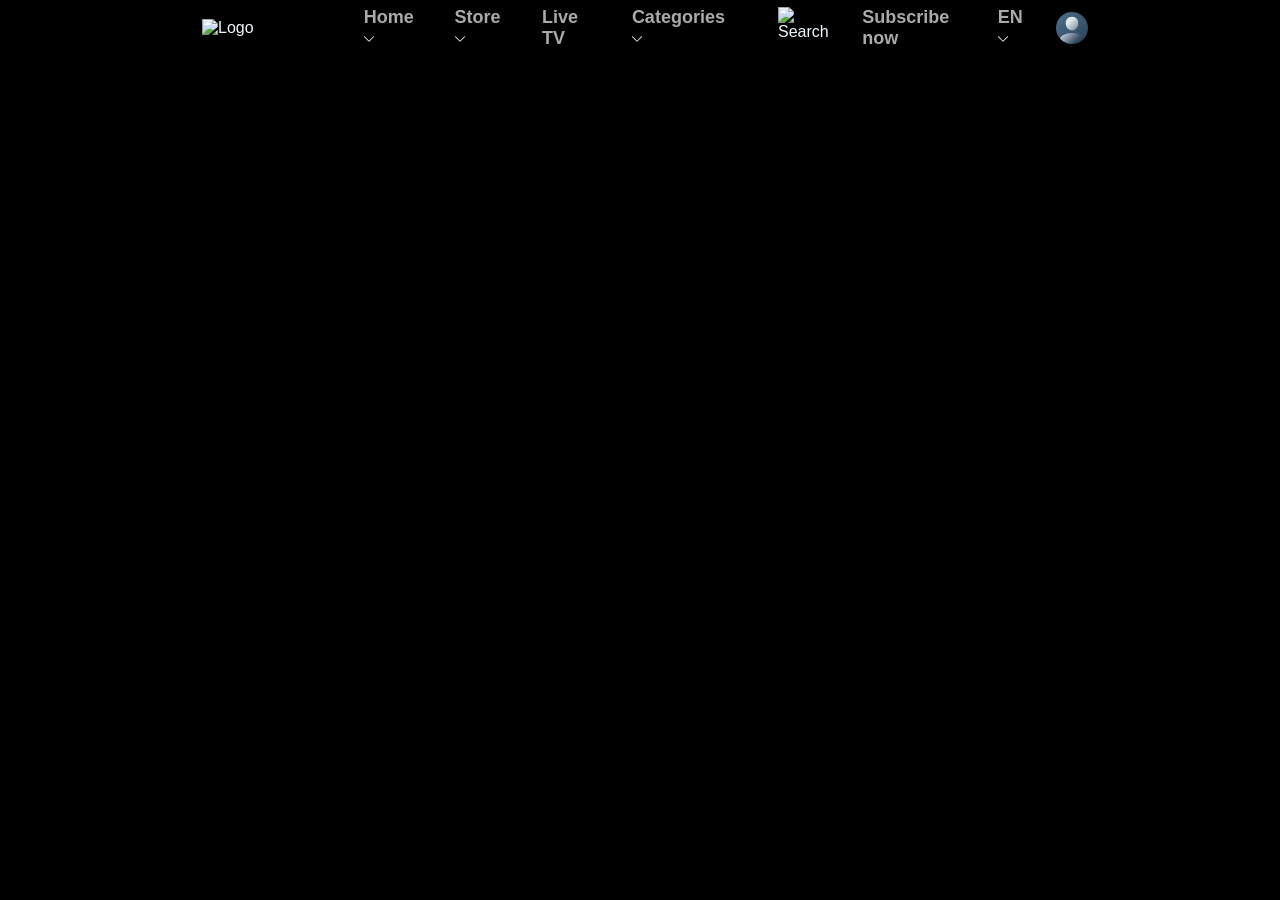
==== Test/Amazon Prime Video Clone/index.html @ bf1c27f3 "Amazon Prime Video Clone -Navbar Completed" ====
<!DOCTYPE html>
<html lang="en">
<head>
    <meta charset="UTF-8">
    <meta name="viewport" content="width=device-width, initial-scale=1.0">
    <title>Welcome to Prime Video</title>
    <link href="https://m.media-amazon.com/images/G/01/digital/video/DVUI/favicons/favicon.png" rel="shortcut icon"  type="image/x-icon"/>
    <link rel="stylesheet" href="style.css">
</head>
<body>
    <header>
        <nav class="nav" >
            <img src="/Amazon Prime Video Clone/assets/Logo-min.png" alt="Logo" width="100px">
            <div class="navbar" >
                <ul class="navlist">
                    <li>Home <svg fill="#ffffff" height="10px" width="10px" version="1.1" id="Layer_1" xmlns="http://www.w3.org/2000/svg" xmlns:xlink="http://www.w3.org/1999/xlink" viewBox="0 0 330 330" xml:space="preserve" stroke="#ffffff"><g id="SVGRepo_bgCarrier" stroke-width="0"></g><g id="SVGRepo_tracerCarrier" stroke-linecap="round" stroke-linejoin="round"></g><g id="SVGRepo_iconCarrier"> <path id="XMLID_225_" d="M325.607,79.393c-5.857-5.857-15.355-5.858-21.213,0.001l-139.39,139.393L25.607,79.393 c-5.857-5.857-15.355-5.858-21.213,0.001c-5.858,5.858-5.858,15.355,0,21.213l150.004,150c2.813,2.813,6.628,4.393,10.606,4.393 s7.794-1.581,10.606-4.394l149.996-150C331.465,94.749,331.465,85.251,325.607,79.393z"></path> </g></svg></li>
                    <li>Store <svg fill="#ffffff" height="10px" width="10px" version="1.1" id="Layer_1" xmlns="http://www.w3.org/2000/svg" xmlns:xlink="http://www.w3.org/1999/xlink" viewBox="0 0 330 330" xml:space="preserve" stroke="#ffffff"><g id="SVGRepo_bgCarrier" stroke-width="0"></g><g id="SVGRepo_tracerCarrier" stroke-linecap="round" stroke-linejoin="round"></g><g id="SVGRepo_iconCarrier"> <path id="XMLID_225_" d="M325.607,79.393c-5.857-5.857-15.355-5.858-21.213,0.001l-139.39,139.393L25.607,79.393 c-5.857-5.857-15.355-5.858-21.213,0.001c-5.858,5.858-5.858,15.355,0,21.213l150.004,150c2.813,2.813,6.628,4.393,10.606,4.393 s7.794-1.581,10.606-4.394l149.996-150C331.465,94.749,331.465,85.251,325.607,79.393z"></path> </g></svg></li>
                    <li>Live TV </li>
                    <li>Categories <svg fill="#ffffff" height="10px" width="10px" version="1.1" id="Layer_1" xmlns="http://www.w3.org/2000/svg" xmlns:xlink="http://www.w3.org/1999/xlink" viewBox="0 0 330 330" xml:space="preserve" stroke="#ffffff"><g id="SVGRepo_bgCarrier" stroke-width="0"></g><g id="SVGRepo_tracerCarrier" stroke-linecap="round" stroke-linejoin="round"></g><g id="SVGRepo_iconCarrier"> <path id="XMLID_225_" d="M325.607,79.393c-5.857-5.857-15.355-5.858-21.213,0.001l-139.39,139.393L25.607,79.393 c-5.857-5.857-15.355-5.858-21.213,0.001c-5.858,5.858-5.858,15.355,0,21.213l150.004,150c2.813,2.813,6.628,4.393,10.606,4.393 s7.794-1.581,10.606-4.394l149.996-150C331.465,94.749,331.465,85.251,325.607,79.393z"></path> </g></svg></li>
                </ul>
            </div>
            <div class="lastnavsec">
            <div class="search">
                <img src="/Amazon Prime Video Clone/assets/icons8-search-30.png" alt="Search">
            </div>
            <div class="sub">
                <span>Subscribe now</span>
                <span>EN <svg fill="#ffffff" height="10px" width="10px" version="1.1" id="Layer_1" xmlns="http://www.w3.org/2000/svg" xmlns:xlink="http://www.w3.org/1999/xlink" viewBox="0 0 330 330" xml:space="preserve" stroke="#ffffff"><g id="SVGRepo_bgCarrier" stroke-width="0"></g><g id="SVGRepo_tracerCarrier" stroke-linecap="round" stroke-linejoin="round"></g><g id="SVGRepo_iconCarrier"> <path id="XMLID_225_" d="M325.607,79.393c-5.857-5.857-15.355-5.858-21.213,0.001l-139.39,139.393L25.607,79.393 c-5.857-5.857-15.355-5.858-21.213,0.001c-5.858,5.858-5.858,15.355,0,21.213l150.004,150c2.813,2.813,6.628,4.393,10.606,4.393 s7.794-1.581,10.606-4.394l149.996-150C331.465,94.749,331.465,85.251,325.607,79.393z"></path> </g></svg></span>
                <img src="[data-uri]" alt="profile pic">
            </div>
        </div>
        </nav>
    </header>

    <main></main>
    
</body>
</html>
---- Test/Amazon Prime Video Clone/style.css ----
* {
    margin: 0;
    padding: 0;
}

body {
    background-color: black;
    color: aliceblue;
    font-family: sans-serif;
}

.nav {
    display: flex;
    align-items: center;
    gap: 19px;
    justify-content: center;
    padding: 7px;
    max-width: 70vw;
    margin: auto;

}



.nav img {
    padding-left: 10px;
    padding-right: 51px;
    
}

.navbar {
    display: flex;
}

.navlist {
    gap: 33px;
    list-style: none;
    display: flex;
    font-weight: 600;
    color: #aaa;
    font-size: 18px;
    align-items: center;
}

.sub {
    display: flex;
    color: #aaa;
    font-size: 18px;
    align-items: center;
    font-weight: 600;
    gap: 23px;
}

.sub img {
    width: 32px;
    height: 32px;
    padding: 0;
}

.lastnavsec{
    display: flex;
    /* gap: 13px; */
    justify-content: center;
}

.search img{
    padding-right: 28px;
    padding-left: 31px;
}
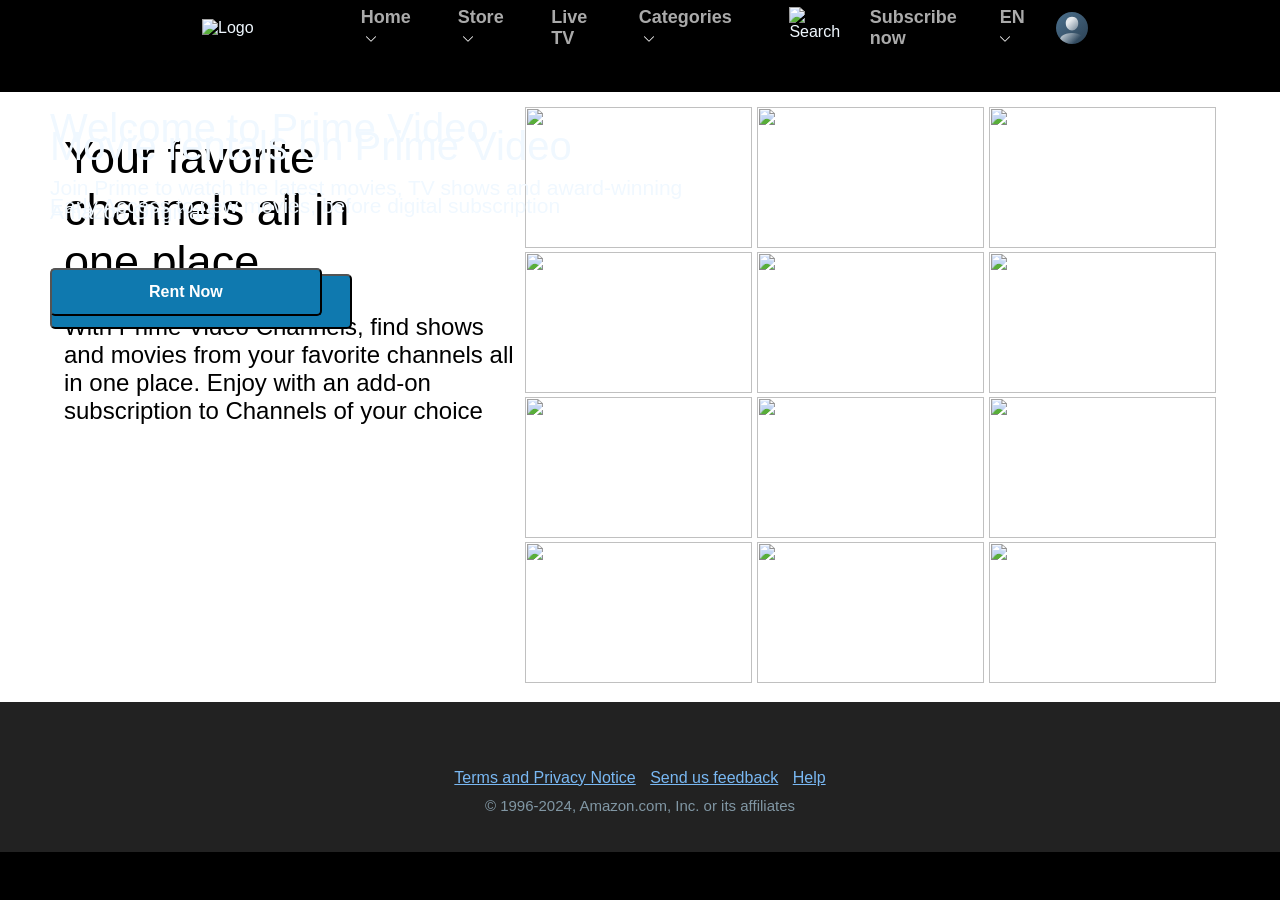
==== commit 0970fe9b: "Amazon Prime Video Clone Completed -navbar completed -main body completed -footer completed" ====
--- a/Test/Amazon Prime Video Clone/index.html
+++ b/Test/Amazon Prime Video Clone/index.html
@@ -1,38 +1,141 @@
 <!DOCTYPE html>
 <html lang="en">
+
 <head>
     <meta charset="UTF-8">
     <meta name="viewport" content="width=device-width, initial-scale=1.0">
     <title>Welcome to Prime Video</title>
-    <link href="https://m.media-amazon.com/images/G/01/digital/video/DVUI/favicons/favicon.png" rel="shortcut icon"  type="image/x-icon"/>
+    <link href="https://m.media-amazon.com/images/G/01/digital/video/DVUI/favicons/favicon.png" rel="shortcut icon"
+        type="image/x-icon" />
     <link rel="stylesheet" href="style.css">
 </head>
+
 <body>
     <header>
-        <nav class="nav" >
+        <nav class="nav">
             <img src="/Amazon Prime Video Clone/assets/Logo-min.png" alt="Logo" width="100px">
-            <div class="navbar" >
+            <div class="navbar">
                 <ul class="navlist">
-                    <li>Home <svg fill="#ffffff" height="10px" width="10px" version="1.1" id="Layer_1" xmlns="http://www.w3.org/2000/svg" xmlns:xlink="http://www.w3.org/1999/xlink" viewBox="0 0 330 330" xml:space="preserve" stroke="#ffffff"><g id="SVGRepo_bgCarrier" stroke-width="0"></g><g id="SVGRepo_tracerCarrier" stroke-linecap="round" stroke-linejoin="round"></g><g id="SVGRepo_iconCarrier"> <path id="XMLID_225_" d="M325.607,79.393c-5.857-5.857-15.355-5.858-21.213,0.001l-139.39,139.393L25.607,79.393 c-5.857-5.857-15.355-5.858-21.213,0.001c-5.858,5.858-5.858,15.355,0,21.213l150.004,150c2.813,2.813,6.628,4.393,10.606,4.393 s7.794-1.581,10.606-4.394l149.996-150C331.465,94.749,331.465,85.251,325.607,79.393z"></path> </g></svg></li>
-                    <li>Store <svg fill="#ffffff" height="10px" width="10px" version="1.1" id="Layer_1" xmlns="http://www.w3.org/2000/svg" xmlns:xlink="http://www.w3.org/1999/xlink" viewBox="0 0 330 330" xml:space="preserve" stroke="#ffffff"><g id="SVGRepo_bgCarrier" stroke-width="0"></g><g id="SVGRepo_tracerCarrier" stroke-linecap="round" stroke-linejoin="round"></g><g id="SVGRepo_iconCarrier"> <path id="XMLID_225_" d="M325.607,79.393c-5.857-5.857-15.355-5.858-21.213,0.001l-139.39,139.393L25.607,79.393 c-5.857-5.857-15.355-5.858-21.213,0.001c-5.858,5.858-5.858,15.355,0,21.213l150.004,150c2.813,2.813,6.628,4.393,10.606,4.393 s7.794-1.581,10.606-4.394l149.996-150C331.465,94.749,331.465,85.251,325.607,79.393z"></path> </g></svg></li>
+                    <li>Home <svg fill="#ffffff" height="10px" width="10px" version="1.1" id="Layer_1"
+                            xmlns="http://www.w3.org/2000/svg" xmlns:xlink="http://www.w3.org/1999/xlink"
+                            viewBox="0 0 330 330" xml:space="preserve" stroke="#ffffff">
+                            <g id="SVGRepo_bgCarrier" stroke-width="0"></g>
+                            <g id="SVGRepo_tracerCarrier" stroke-linecap="round" stroke-linejoin="round"></g>
+                            <g id="SVGRepo_iconCarrier">
+                                <path id="XMLID_225_"
+                                    d="M325.607,79.393c-5.857-5.857-15.355-5.858-21.213,0.001l-139.39,139.393L25.607,79.393 c-5.857-5.857-15.355-5.858-21.213,0.001c-5.858,5.858-5.858,15.355,0,21.213l150.004,150c2.813,2.813,6.628,4.393,10.606,4.393 s7.794-1.581,10.606-4.394l149.996-150C331.465,94.749,331.465,85.251,325.607,79.393z">
+                                </path>
+                            </g>
+                        </svg></li>
+                    <li>Store <svg fill="#ffffff" height="10px" width="10px" version="1.1" id="Layer_1"
+                            xmlns="http://www.w3.org/2000/svg" xmlns:xlink="http://www.w3.org/1999/xlink"
+                            viewBox="0 0 330 330" xml:space="preserve" stroke="#ffffff">
+                            <g id="SVGRepo_bgCarrier" stroke-width="0"></g>
+                            <g id="SVGRepo_tracerCarrier" stroke-linecap="round" stroke-linejoin="round"></g>
+                            <g id="SVGRepo_iconCarrier">
+                                <path id="XMLID_225_"
+                                    d="M325.607,79.393c-5.857-5.857-15.355-5.858-21.213,0.001l-139.39,139.393L25.607,79.393 c-5.857-5.857-15.355-5.858-21.213,0.001c-5.858,5.858-5.858,15.355,0,21.213l150.004,150c2.813,2.813,6.628,4.393,10.606,4.393 s7.794-1.581,10.606-4.394l149.996-150C331.465,94.749,331.465,85.251,325.607,79.393z">
+                                </path>
+                            </g>
+                        </svg></li>
                     <li>Live TV </li>
-                    <li>Categories <svg fill="#ffffff" height="10px" width="10px" version="1.1" id="Layer_1" xmlns="http://www.w3.org/2000/svg" xmlns:xlink="http://www.w3.org/1999/xlink" viewBox="0 0 330 330" xml:space="preserve" stroke="#ffffff"><g id="SVGRepo_bgCarrier" stroke-width="0"></g><g id="SVGRepo_tracerCarrier" stroke-linecap="round" stroke-linejoin="round"></g><g id="SVGRepo_iconCarrier"> <path id="XMLID_225_" d="M325.607,79.393c-5.857-5.857-15.355-5.858-21.213,0.001l-139.39,139.393L25.607,79.393 c-5.857-5.857-15.355-5.858-21.213,0.001c-5.858,5.858-5.858,15.355,0,21.213l150.004,150c2.813,2.813,6.628,4.393,10.606,4.393 s7.794-1.581,10.606-4.394l149.996-150C331.465,94.749,331.465,85.251,325.607,79.393z"></path> </g></svg></li>
+                    <li>Categories <svg fill="#ffffff" height="10px" width="10px" version="1.1" id="Layer_1"
+                            xmlns="http://www.w3.org/2000/svg" xmlns:xlink="http://www.w3.org/1999/xlink"
+                            viewBox="0 0 330 330" xml:space="preserve" stroke="#ffffff">
+                            <g id="SVGRepo_bgCarrier" stroke-width="0"></g>
+                            <g id="SVGRepo_tracerCarrier" stroke-linecap="round" stroke-linejoin="round"></g>
+                            <g id="SVGRepo_iconCarrier">
+                                <path id="XMLID_225_"
+                                    d="M325.607,79.393c-5.857-5.857-15.355-5.858-21.213,0.001l-139.39,139.393L25.607,79.393 c-5.857-5.857-15.355-5.858-21.213,0.001c-5.858,5.858-5.858,15.355,0,21.213l150.004,150c2.813,2.813,6.628,4.393,10.606,4.393 s7.794-1.581,10.606-4.394l149.996-150C331.465,94.749,331.465,85.251,325.607,79.393z">
+                                </path>
+                            </g>
+                        </svg></li>
                 </ul>
             </div>
             <div class="lastnavsec">
-            <div class="search">
-                <img src="/Amazon Prime Video Clone/assets/icons8-search-30.png" alt="Search">
+                <div class="search">
+                    <img src="/Amazon Prime Video Clone/assets/icons8-search-30.png" alt="Search">
+                </div>
+                <div class="sub">
+                    <div>Subscribe now</div>
+                    <div>EN <svg fill="#ffffff" height="10px" width="10px" version="1.1" id="Layer_1"
+                            xmlns="http://www.w3.org/2000/svg" xmlns:xlink="http://www.w3.org/1999/xlink"
+                            viewBox="0 0 330 330" xml:space="preserve" stroke="#ffffff">
+                            <g id="SVGRepo_bgCarrier" stroke-width="0"></g>
+                            <g id="SVGRepo_tracerCarrier" stroke-linecap="round" stroke-linejoin="round"></g>
+                            <g id="SVGRepo_iconCarrier">
+                                <path id="XMLID_225_"
+                                    d="M325.607,79.393c-5.857-5.857-15.355-5.858-21.213,0.001l-139.39,139.393L25.607,79.393 c-5.857-5.857-15.355-5.858-21.213,0.001c-5.858,5.858-5.858,15.355,0,21.213l150.004,150c2.813,2.813,6.628,4.393,10.606,4.393 s7.794-1.581,10.606-4.394l149.996-150C331.465,94.749,331.465,85.251,325.607,79.393z">
+                                </path>
+                            </g>
+                        </svg></div>
+                    <img src="[data-uri]"
+                        alt="profile pic">
+                </div>
             </div>
-            <div class="sub">
-                <span>Subscribe now</span>
-                <span>EN <svg fill="#ffffff" height="10px" width="10px" version="1.1" id="Layer_1" xmlns="http://www.w3.org/2000/svg" xmlns:xlink="http://www.w3.org/1999/xlink" viewBox="0 0 330 330" xml:space="preserve" stroke="#ffffff"><g id="SVGRepo_bgCarrier" stroke-width="0"></g><g id="SVGRepo_tracerCarrier" stroke-linecap="round" stroke-linejoin="round"></g><g id="SVGRepo_iconCarrier"> <path id="XMLID_225_" d="M325.607,79.393c-5.857-5.857-15.355-5.858-21.213,0.001l-139.39,139.393L25.607,79.393 c-5.857-5.857-15.355-5.858-21.213,0.001c-5.858,5.858-5.858,15.355,0,21.213l150.004,150c2.813,2.813,6.628,4.393,10.606,4.393 s7.794-1.581,10.606-4.394l149.996-150C331.465,94.749,331.465,85.251,325.607,79.393z"></path> </g></svg></span>
-                <img src="[data-uri]" alt="profile pic">
-            </div>
-        </div>
         </nav>
     </header>
 
-    <main></main>
-    
+    <main>
+        <section class="section">
+            <div class="section-text">
+                <div class="sectext1">Welcome to Prime Video</div>
+                <div class="sectext2">Join Prime to watch the latest movies, TV shows and award-winning Amazon Originals
+                </div>
+                <button class="secbtn">Sign in to join Prime</button>
+            </div>
+            <div class="sectionimg">
+                <img src="/Amazon Prime Video Clone/assets/bk.jpg" alt="">
+            </div>
+        </section>
+        <section class="section">
+            <div class="section-text">
+                <div class="sectext1">Movie rentals on Prime Video</div>
+                <div class="sectext2">Early Access to new movies, before digital subscription</div>
+                <button class="secbtn2">Rent Now</button>
+            </div>
+            <div class="sectionimg">
+                <img src="/Amazon Prime Video Clone/assets/section bk.jpg" alt="">
+            </div>
+        </section>
+        <section class="section3">
+            <div class="secflex">
+                <div>
+                    <div class="sectext3">Your favorite channels all in one place</div>
+                    <div class="sectext4">With Prime Video Channels, find shows and movies from your favorite channels
+                        all in one place. Enjoy with an add-on subscription to Channels of your choice
+                    </div>
+                </div>
+                <div class="secimg">
+                    <div class="items"><img src="/Amazon Prime Video Clone/assets/LionsgatePlay-426X2946_V1.jpg" alt="">
+                    </div>
+                    <div class="items"><img src="/Amazon Prime Video Clone/assets/426x294_Discovery.jpg" alt=""></div>
+                    <div class="items"><img src="/Amazon Prime Video Clone/assets/426x294_BBC_PLAYER.png" alt=""></div>
+                    <div class="items"><img src="/Amazon Prime Video Clone/assets/426x294_MANORAMAMAX.jpg" alt=""></div>
+                    <div class="items"><img src="/Amazon Prime Video Clone/assets/hoichoi-426X2946_V1.jpg" alt=""></div>
+                    <div class="items"><img src="/Amazon Prime Video Clone/assets/426x294_Chaupal.png" alt=""></div>
+                    <div class="items"><img src="/Amazon Prime Video Clone/assets/426x294_Anime.jpg" alt=""></div>
+                    <div class="items"><img src="/Amazon Prime Video Clone/assets/426x294 sony.png" alt=""></div>
+                    <div class="items"><img src="/Amazon Prime Video Clone/assets/426x294_MGMPLUS.png" alt=""></div>
+                    <div class="items"><img src="/Amazon Prime Video Clone/assets/Vrott.png" alt=""></div>
+                    <div class="items"><img src="/Amazon Prime Video Clone/assets/Erosnow-426X2948_V1.jpg" alt=""></div>
+                    <div class="items"><img src="/Amazon Prime Video Clone/assets/Stingray.png" alt=""></div>
+                </div>
+            </div>
+        </section>
+    </main>
+    <footer class="footer">
+        <div>
+            <img src="/Amazon Prime Video Clone/assets/web_footer_logo._CB462908456_.png" alt="">
+        </div>
+        <div class="footerlinks">
+            <a href="">Terms and Privacy Notice</a>
+            <a href="">Send us feedback</a>
+            <a href="">Help</a>
+        </div>
+        <div class="footertext">© 1996-2024, Amazon.com, Inc. or its affiliates</div>
+    </footer>
+
 </body>
+
 </html>
--- a/Test/Amazon Prime Video Clone/style.css
+++ b/Test/Amazon Prime Video Clone/style.css
@@ -9,6 +9,10 @@
     font-family: sans-serif;
 }
 
+header {
+    background-color: black;
+}
+
 .nav {
     display: flex;
     align-items: center;
@@ -25,7 +29,8 @@
 .nav img {
     padding-left: 10px;
     padding-right: 51px;
-    
+    cursor: pointer;
+
 }
 
 .navbar {
@@ -42,6 +47,10 @@
     align-items: center;
 }
 
+.navlist li{
+    cursor: pointer;
+}
+
 .sub {
     display: flex;
     color: #aaa;
@@ -49,21 +58,166 @@
     align-items: center;
     font-weight: 600;
     gap: 23px;
+}
+
+.sub div{
+    cursor: pointer;
 }
 
 .sub img {
     width: 32px;
     height: 32px;
     padding: 0;
-}
-
-.lastnavsec{
+    cursor: pointer;
+}
+
+.lastnavsec {
     display: flex;
     /* gap: 13px; */
     justify-content: center;
 }
 
-.search img{
+.search img {
     padding-right: 28px;
     padding-left: 31px;
-}
+    cursor: pointer;
+}
+
+.navlist svg {
+    padding: 0px 5px;
+}
+
+.section {
+    display: flex;
+    max-width: 100%;
+
+}
+
+.section-text {
+    position: absolute;
+    z-index: 10;
+    max-width: 100%;
+    font-family: sans-serif;
+    padding: 50px 50px;
+
+}
+
+.sectionimg img {
+    max-width: 100%;
+    width: 100vw;
+
+}
+
+.section-text :nth-child(1) {
+    font-size: 40px;
+    font-weight: 500;
+    padding-bottom: 25px;
+}
+
+.section-text :nth-last-child(2) {
+    font-size: 21px;
+    width: 644px;
+    padding-bottom: 50px;
+}
+
+.secbtn {
+    background-color: #0F79AF;
+    border-radius: 5px;
+    padding: 15px 62px;
+    font-size: 18px;
+    color: white;
+    font-weight: 700;
+    font-family: sans-serif;
+    cursor: pointer;
+}
+
+.secbtn2 {
+    background-color: #0F79AF;
+    border-radius: 5px;
+    padding: 13px 97px;
+    font-size: 16px;
+    color: white;
+    font-weight: 700;
+    font-family: sans-serif;
+    cursor: pointer;
+
+}
+
+.section3 {
+    background-color: white;
+    font-family: sans-serif;
+    color: black;
+    display: flex;
+}
+
+.sectext3 {
+    margin-top: 25px;
+    font-size: 45px;
+    width: 72%;
+}
+
+.sectext4 {
+    font-size: 24px;
+    margin-top: 25px;
+    width: auto;
+    font-weight: 400;
+}
+
+.secimg {
+    display: grid;
+    grid-template-columns: 1fr 1fr 1fr;
+    column-gap: 5px;
+}
+
+.secimg img {
+    width: 227px;
+    height: 141px;
+    transition: box-shadow 0.2s ease-in-out;
+    cursor: pointer;
+}
+
+.secimg img:hover {
+    box-shadow: 0px 0px 7px 4px black;
+
+}
+
+.secflex {
+    display: flex;
+    max-width: 90vw;
+    margin: auto;
+    justify-content: center;
+    padding: 15px;
+}
+
+
+.footer {
+    display: flex;
+    max-width: 100vw;
+    margin: auto;
+    height: 150px;
+    align-items: center;
+    flex-direction: column;
+    justify-content: center;
+    background-color: #222222;
+    color: #8197a4;
+    gap: 10px
+    ;
+}
+
+.footerlinks a{
+    color: #79b8f3;   
+    padding: 0px 5px; 
+
+}
+.footerlinks{
+    padding: 0px 15px;
+}
+
+.footertext{
+    font-size: 15px;
+    cursor:default;
+}
+
+.footer img{
+    cursor: pointer;
+}
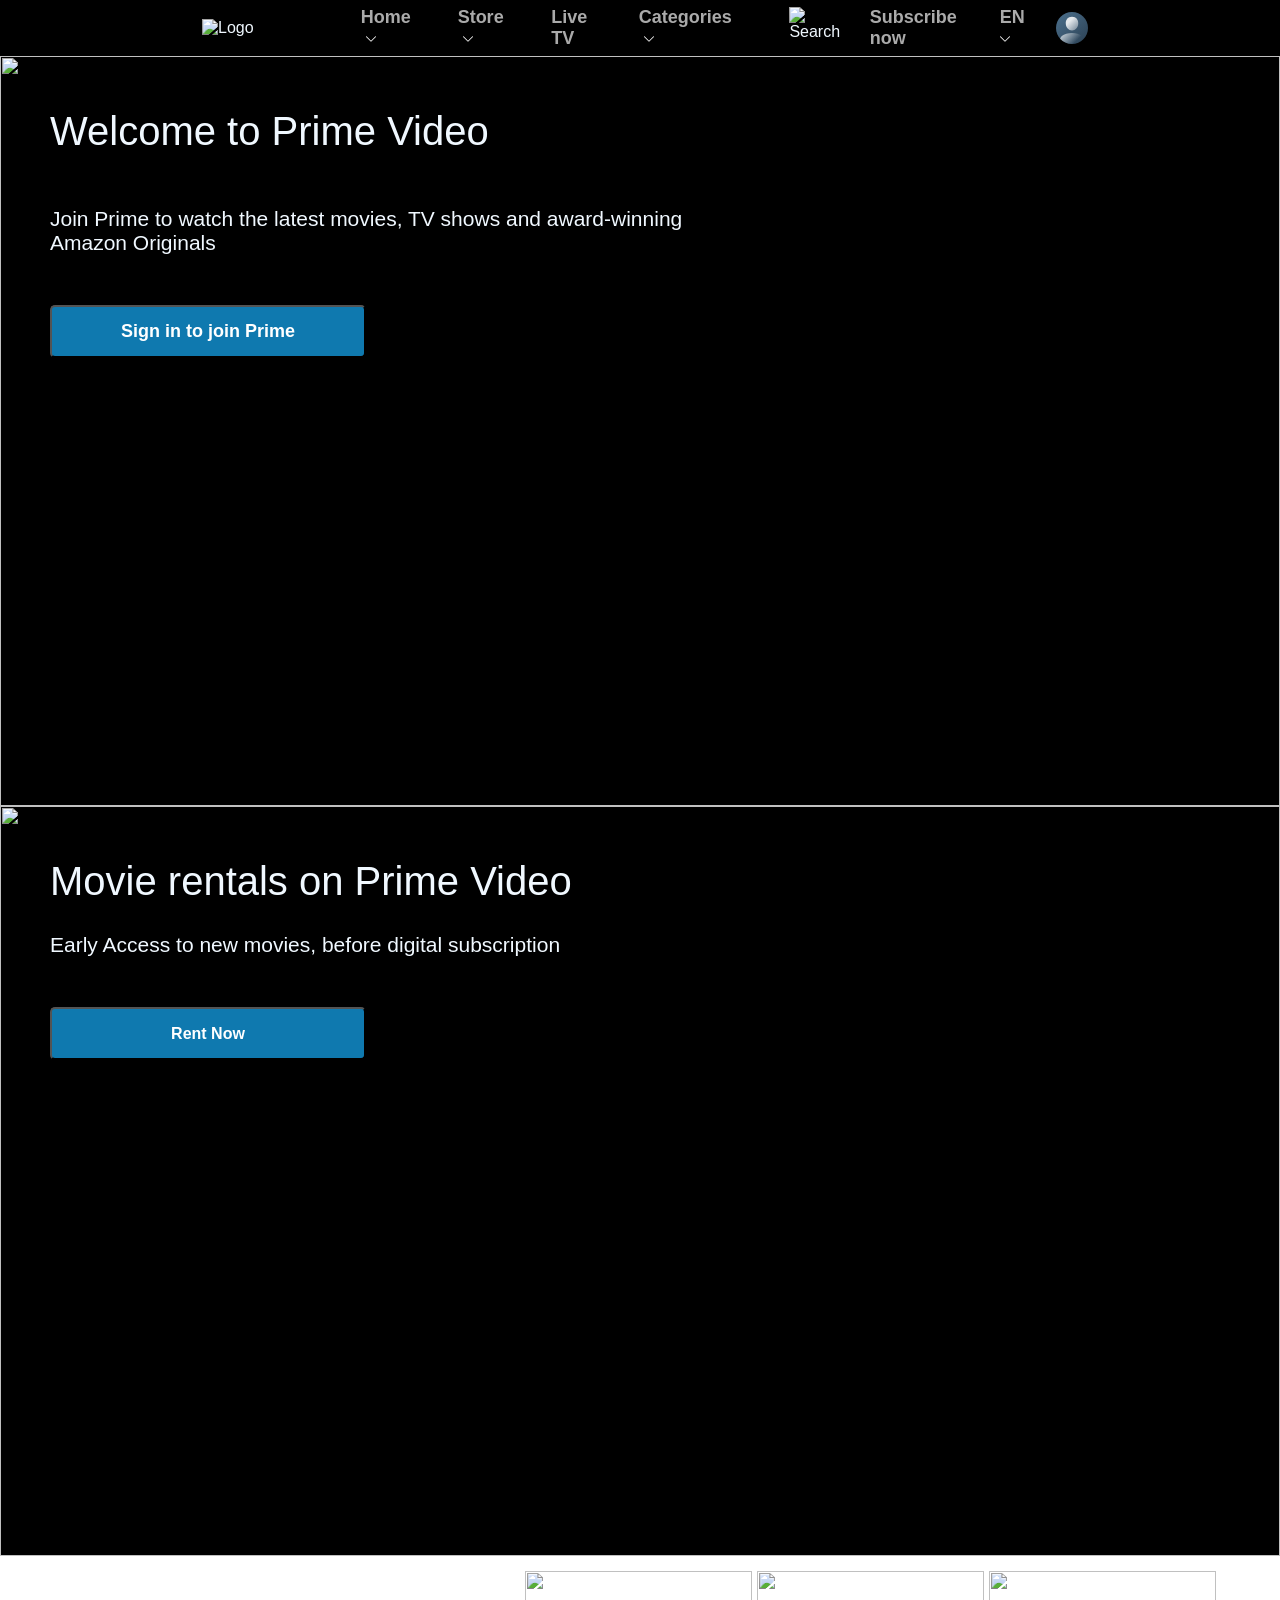
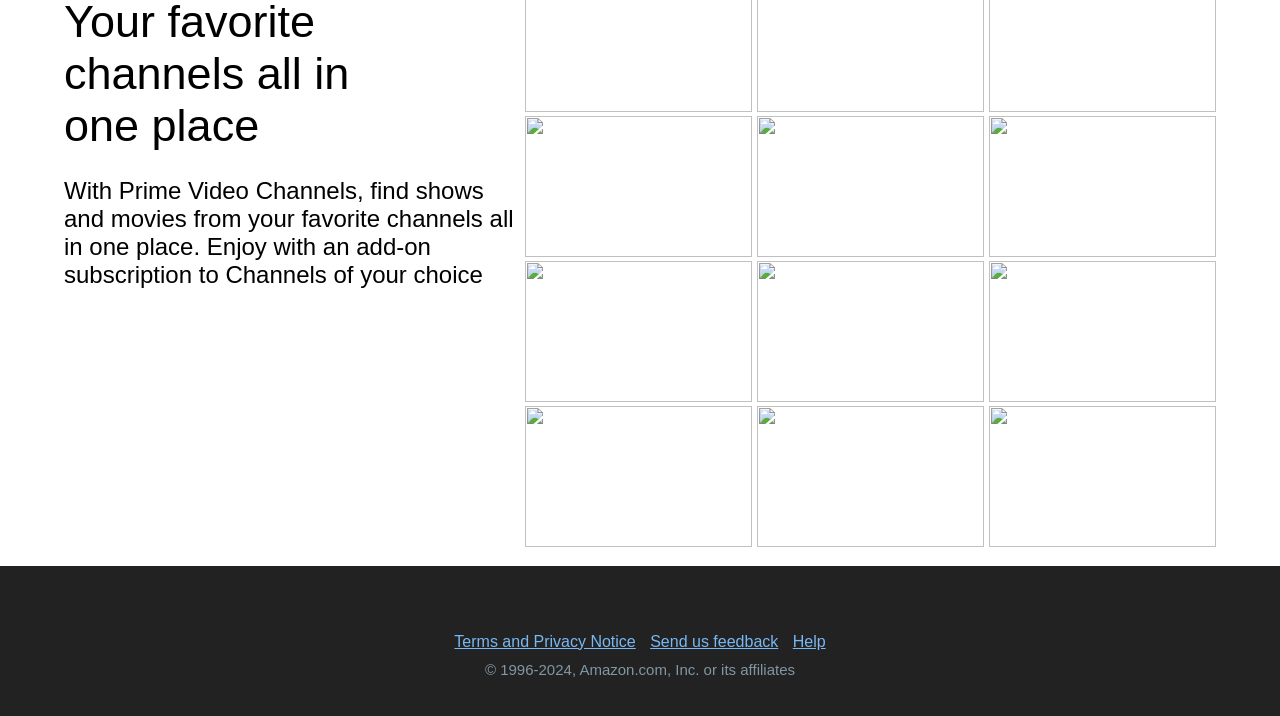
==== commit a7a599bb: "Amazon Prime Video Clone -correcting some errors" ====
--- a/Test/Amazon Prime Video Clone/index.html
+++ b/Test/Amazon Prime Video Clone/index.html
@@ -78,25 +78,30 @@
 
     <main>
         <section class="section">
+            <div class="sectextarea">
             <div class="section-text">
                 <div class="sectext1">Welcome to Prime Video</div>
                 <div class="sectext2">Join Prime to watch the latest movies, TV shows and award-winning Amazon Originals
                 </div>
                 <button class="secbtn">Sign in to join Prime</button>
             </div>
+        </div>
             <div class="sectionimg">
                 <img src="/Amazon Prime Video Clone/assets/bk.jpg" alt="">
             </div>
         </section>
-        <section class="section">
+        <section class="section section2">
+            <div class="sectextarea">
             <div class="section-text">
                 <div class="sectext1">Movie rentals on Prime Video</div>
                 <div class="sectext2">Early Access to new movies, before digital subscription</div>
                 <button class="secbtn2">Rent Now</button>
             </div>
+        </div>
             <div class="sectionimg">
                 <img src="/Amazon Prime Video Clone/assets/section bk.jpg" alt="">
             </div>
+            
         </section>
         <section class="section3">
             <div class="secflex">
--- a/Test/Amazon Prime Video Clone/style.css
+++ b/Test/Amazon Prime Video Clone/style.css
@@ -88,23 +88,49 @@
 }
 
 .section {
-    display: flex;
+    display: grid;
     max-width: 100%;
-
+    grid-template-columns: 1fr 1fr;
+    height: 750px;
+
+}
+
+.section2{
+    
+}
+
+.sectextarea{
+    display: flex;
+    height: 750px;
+    width: 100%;
+    position: absolute;
+    z-index: 10;
+        padding: 53px 50px;
 }
 
 .section-text {
     position: absolute;
     z-index: 10;
-    max-width: 100%;
-    font-family: sans-serif;
-    padding: 50px 50px;
-
+    /* width: 100%; */
+    /* max-width: 100%; */
+    font-family: sans-serif;
+    
+    /* padding: 50px 50px; */
+    grid-template-columns: 1fr 1fr;
+    grid-template-rows: 1fr 1fr 1fr;
+    display: grid;
+
+
+}
+
+.sectionimg{
+    grid-column: 1 / 3;
 }
 
 .sectionimg img {
     max-width: 100%;
     width: 100vw;
+    height: 750px;
 
 }
 
@@ -118,28 +144,35 @@
     font-size: 21px;
     width: 644px;
     padding-bottom: 50px;
+    grid-row: 2/3;
 }
 
 .secbtn {
     background-color: #0F79AF;
     border-radius: 5px;
-    padding: 15px 62px;
+    padding: 0px 39px;
     font-size: 18px;
     color: white;
     font-weight: 700;
     font-family: sans-serif;
     cursor: pointer;
+    width: 316px;
+    grid-row: 3 / 4;
+    height: 53px;
 }
 
 .secbtn2 {
     background-color: #0F79AF;
     border-radius: 5px;
-    padding: 13px 97px;
+    padding: 0px 39px;
     font-size: 16px;
     color: white;
     font-weight: 700;
     font-family: sans-serif;
     cursor: pointer;
+    width: 316px;
+    grid-row: 3 / 4;
+    height: 53px;
 
 }
 
